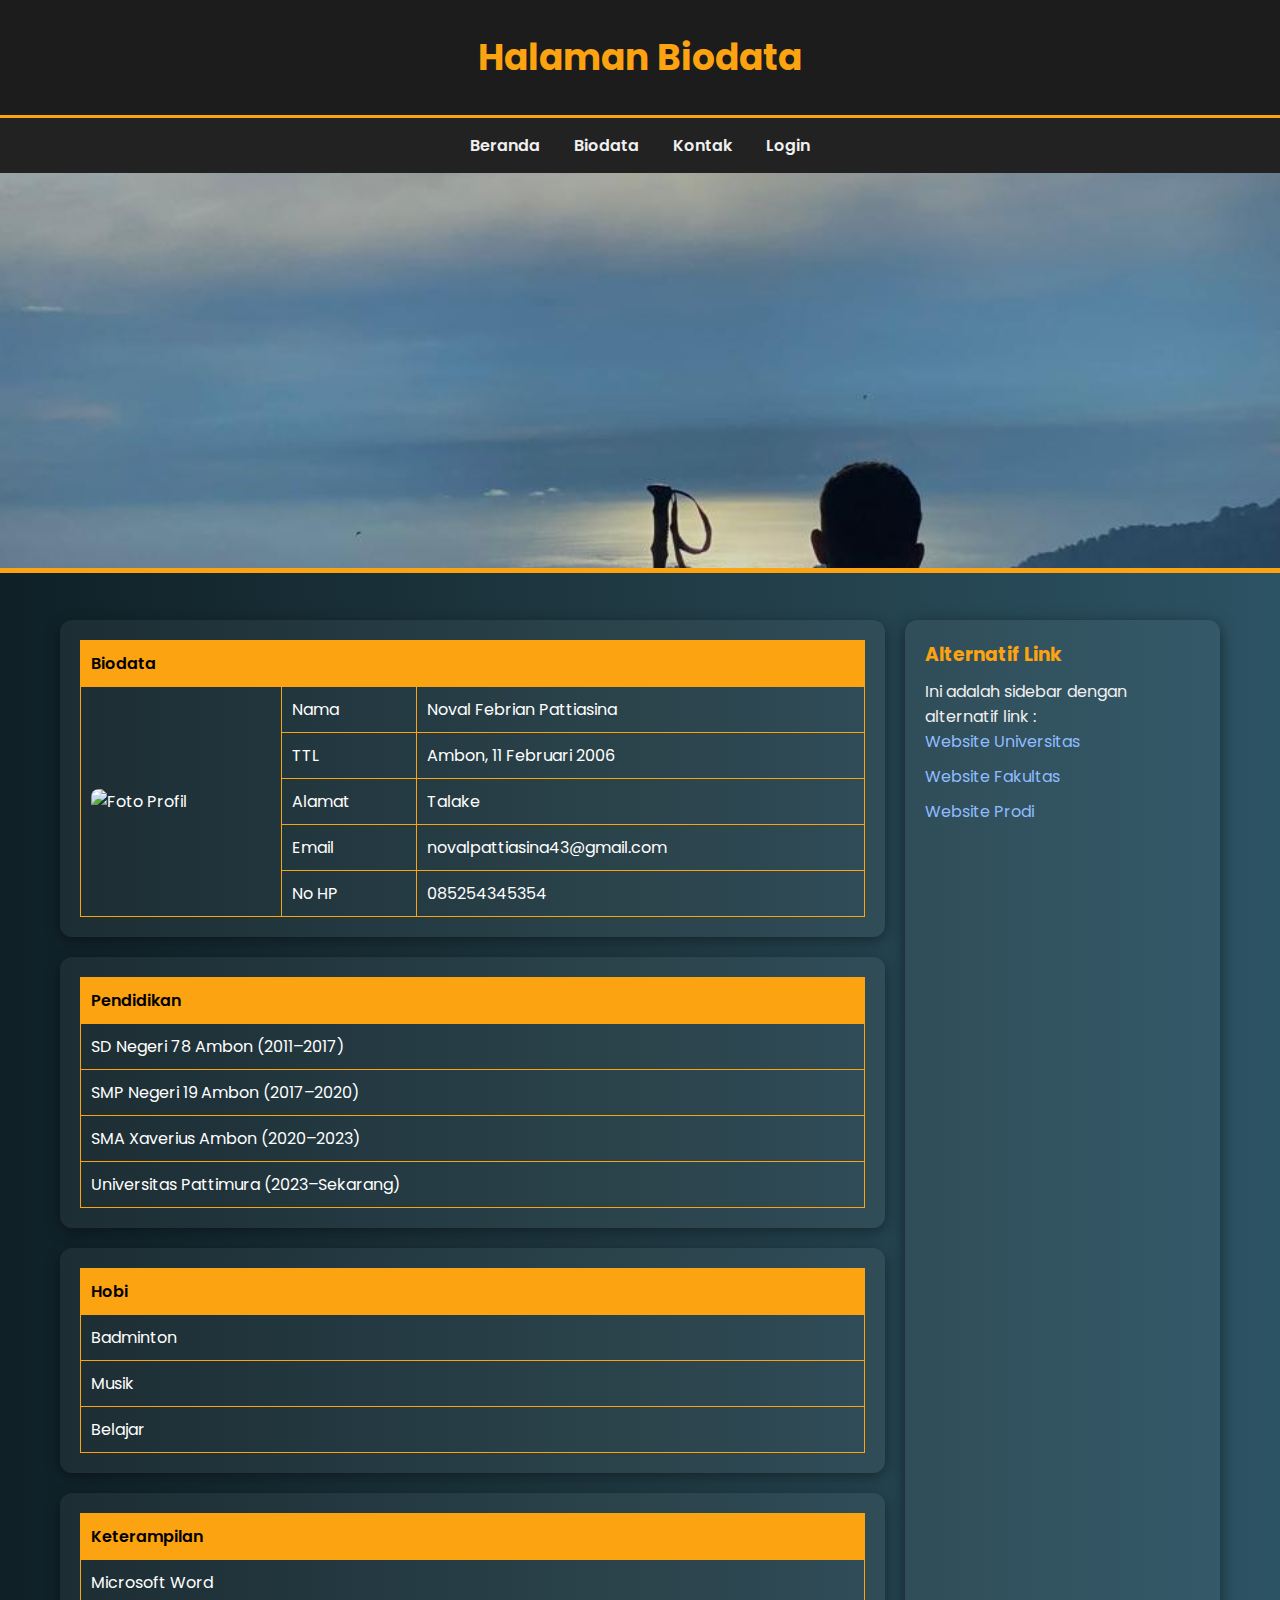
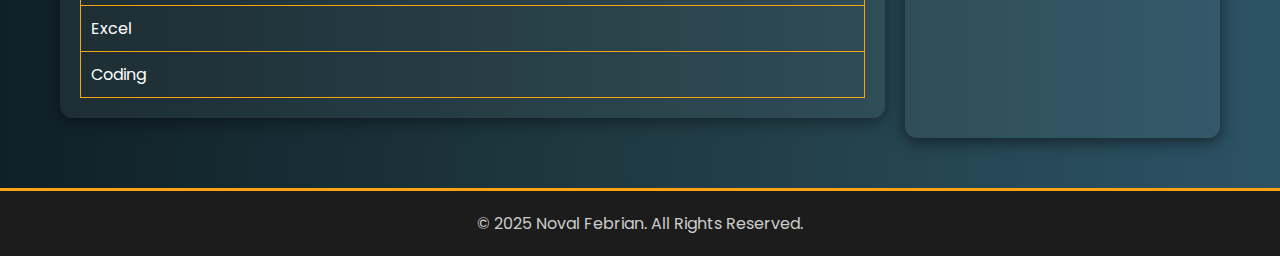
==== biodata.html @ e03f9ac2 "Add files via upload" ====
<!DOCTYPE html>
<html lang="id">
<head>
  <meta charset="UTF-8">
  <title>Halaman Biodata</title>
  <meta name="viewport" content="width=device-width, initial-scale=1.0">
  <link href="https://fonts.googleapis.com/css2?family=Poppins:wght@400;600&display=swap" rel="stylesheet">
  <style>
    * {
      margin: 0;
      padding: 0;
      box-sizing: border-box;
    }

    body {
      font-family: 'Poppins', sans-serif;
      background: linear-gradient(to right, #0f2027, #203a43, #2c5364);
      color: #f0f0f0;
    }

    header {
      background-color: #1c1c1c;
      padding: 30px;
      text-align: center;
      border-bottom: 3px solid #fca311;
    }

    header h1 {
      font-size: 36px;
      color: #fca311;
    }

    nav {
      background-color: #222;
      text-align: center;
      padding: 15px;
    }

    nav a {
      color: #f0f0f0;
      margin: 0 15px;
      text-decoration: none;
      font-weight: 600;
      transition: all 0.3s;
    }

    nav a:hover {
      color: #fca311;
    }

    .hero {
      width: 100%;
      max-height: 400px;
      object-fit: cover;
      border-bottom: 5px solid #fca311;
      margin-bottom: 20px;
    }

    .container {
      max-width: 1200px;
      margin: 0 auto;
      display: flex;
      gap: 20px;
      flex-wrap: wrap;
      padding: 20px;
    }

    .content {
      flex: 3;
    }

    .table-section {
      background-color: rgba(255, 255, 255, 0.05);
      padding: 20px;
      border-radius: 12px;
      margin-bottom: 20px;
      box-shadow: 0 4px 15px rgba(0, 0, 0, 0.4);
    }

    table {
      width: 100%;
      color: #fff;
      border-collapse: collapse;
    }

    th, td {
      border: 1px solid #fca311;
      padding: 10px;
      text-align: left;
    }

    th {
      background-color: #fca311;
      color: #000;
      font-weight: 600;
    }

    td img {
      border-radius: 8px;
    }

    aside {
      flex: 1;
      background-color: rgba(255, 255, 255, 0.05);
      padding: 20px;
      border-radius: 12px;
      box-shadow: 0 4px 15px rgba(0, 0, 0, 0.5);
    }

    aside h3 {
      color: #fca311;
      margin-bottom: 10px;
    }

    aside ul {
      list-style-type: none;
      padding-left: 0;
    }

    aside ul li {
      margin-bottom: 10px;
    }

    aside ul li a {
      color: #8fbcff;
      text-decoration: none;
      transition: color 0.3s;
    }

    aside ul li a:hover {
      color: #ffffff;
    }

    footer {
      text-align: center;
      background-color: #1c1c1c;
      color: #ccc;
      padding: 20px;
      margin-top: 30px;
      border-top: 3px solid #fca311;
    }

    @media (max-width: 768px) {
      .container {
        flex-direction: column;
      }
    }
  </style>
</head>

<body>

  <header>
    <h1>Halaman Biodata</h1>
  </header>

  <nav>
    <a href="beranda.html">Beranda</a>
    <a href="biodata.html">Biodata</a>
    <a href="kontak.html">Kontak</a>
    <a href="login.html">Login</a>
  </nav>

  <img src="wf.jpg" class="hero" alt="Banner Biodata">

  <div class="container">
    <div class="content">

      <div class="table-section">
        <table>
          <thead>
            <tr>
              <th colspan="3">Biodata</th>
            </tr>
          </thead>
          <tbody>
            <tr>
              <td rowspan="6"><img src="2sc.jpg" width="200" alt="Foto Profil"></td>
              <td>Nama</td>
              <td>Noval Febrian Pattiasina</td>
            </tr>
            <tr>
              <td>TTL</td>
              <td>Ambon, 11 Februari 2006</td>
            </tr>
            <tr>
              <td>Alamat</td>
              <td>Talake</td>
            </tr>
            <tr>
              <td>Email</td>
              <td>novalpattiasina43@gmail.com</td>
            </tr>
            <tr>
              <td>No HP</td>
              <td>085254345354</td>
            </tr>
          </tbody>
        </table>
      </div>

      <div class="table-section">
        <table>
          <thead>
            <tr><th>Pendidikan</th></tr>
          </thead>
          <tbody>
            <tr><td>SD Negeri 78 Ambon (2011–2017)</td></tr>
            <tr><td>SMP Negeri 19 Ambon (2017–2020)</td></tr>
            <tr><td>SMA Xaverius Ambon (2020–2023)</td></tr>
            <tr><td>Universitas Pattimura (2023–Sekarang)</td></tr>
          </tbody>
        </table>
      </div>

      <div class="table-section">
        <table>
          <thead>
            <tr><th>Hobi</th></tr>
          </thead>
          <tbody>
            <tr><td>Badminton</td></tr>
            <tr><td>Musik</td></tr>
            <tr><td>Belajar</td></tr>
          </tbody>
        </table>
      </div>

      <div class="table-section">
        <table>
          <thead>
            <tr><th>Keterampilan</th></tr>
          </thead>
          <tbody>
            <tr><td>Microsoft Word</td></tr>
            <tr><td>Excel</td></tr>
            <tr><td>Coding</td></tr>
          </tbody>
        </table>
      </div>

    </div>

    <aside>
      <h3>Alternatif Link</h3>
      <p>Ini adalah sidebar dengan alternatif link :</p>
      <ul>
        <li><a href="https://unpatti.ac.id/">Website Universitas</a></li>
        <li><a href="https://fst.unpatti.ac.id/">Website Fakultas</a></li>
        <li><a href="https://ilkom.fst.unpatti.ac.id/">Website Prodi</a></li>
      </ul>
    </aside>
  </div>

  <footer>
    <p>&copy; 2025 Noval Febrian. All Rights Reserved.</p>
  </footer>

</body>
</html>
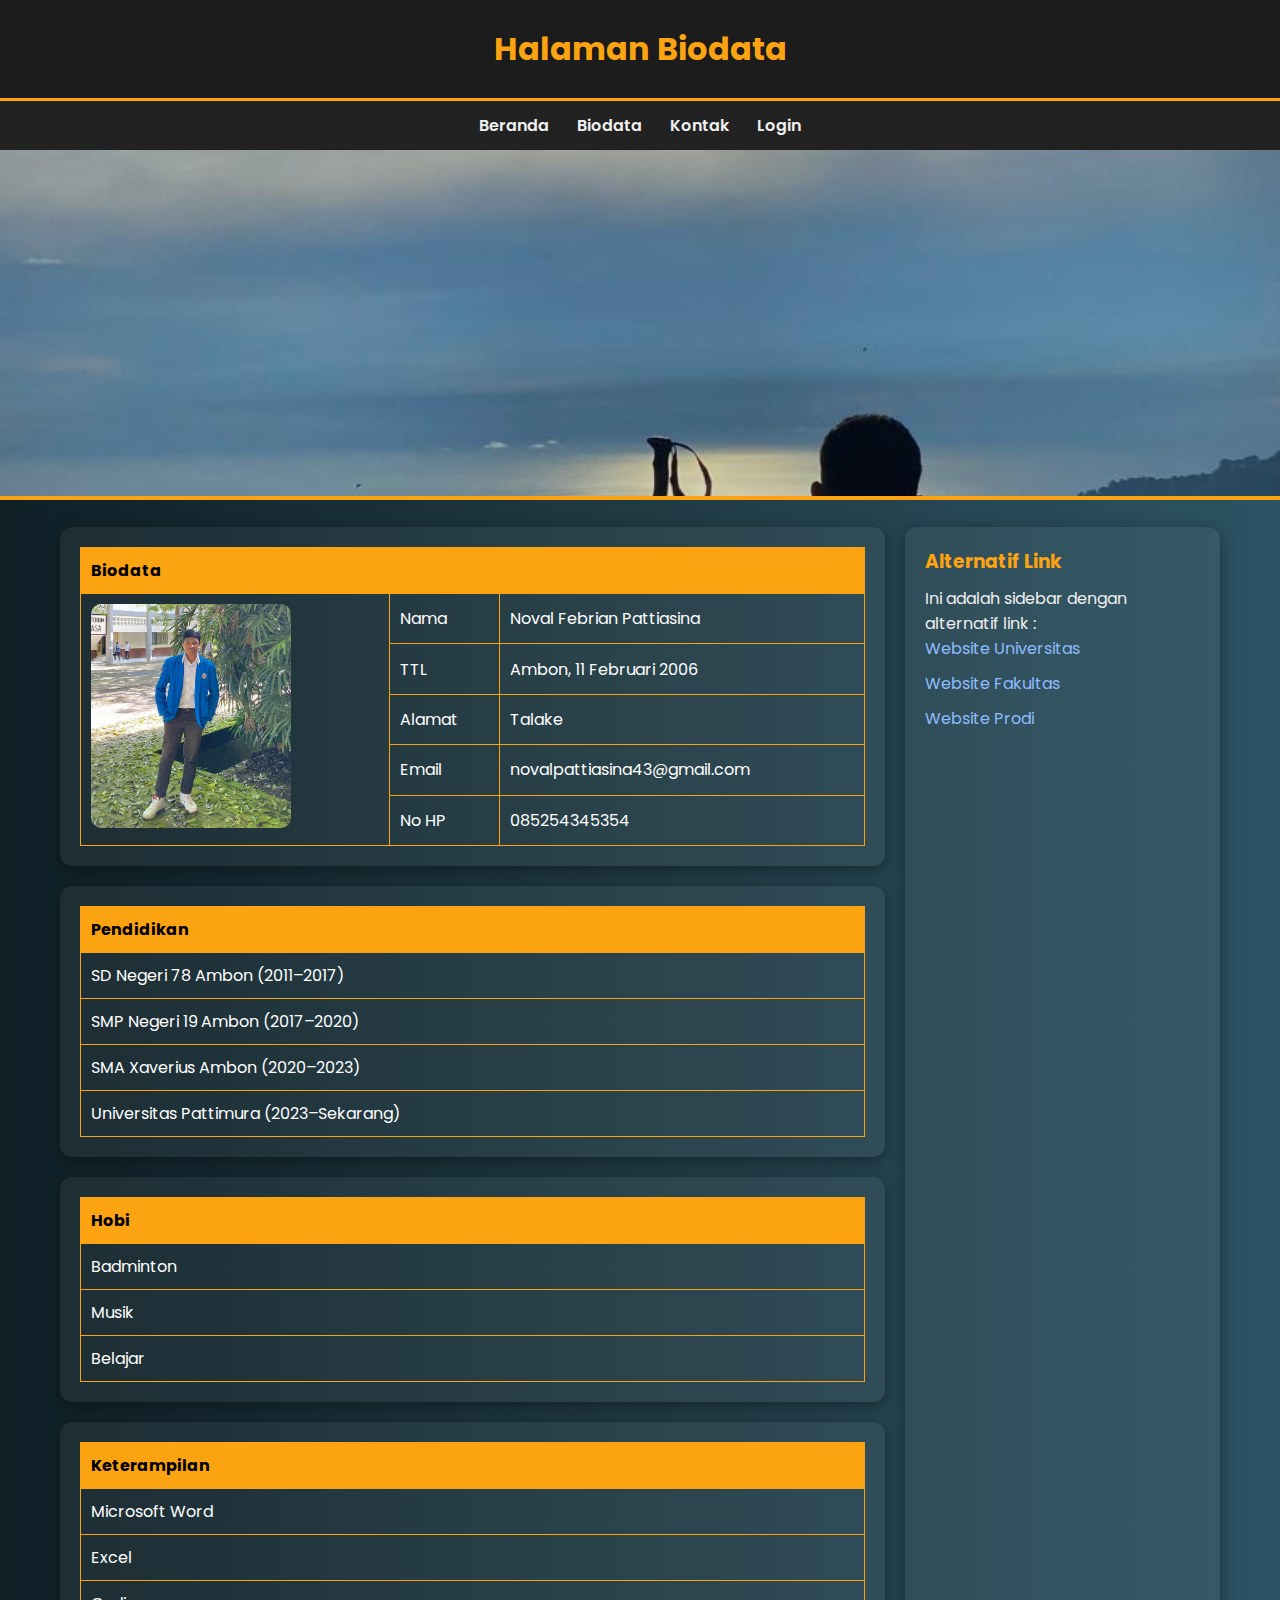
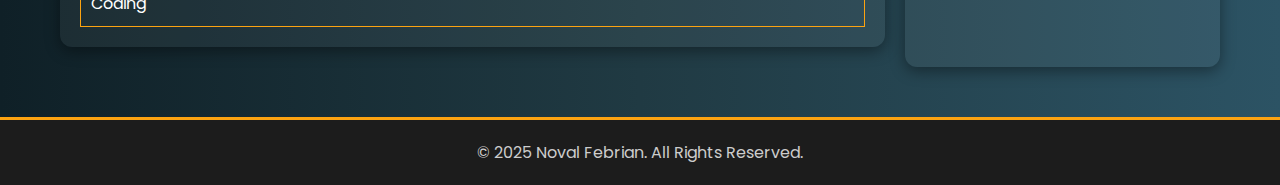
==== commit 6826d116: "Add files via upload" ====
--- a/biodata.html
+++ b/biodata.html
@@ -1,10 +1,10 @@
 <!DOCTYPE html>
 <html lang="id">
 <head>
-  <meta charset="UTF-8">
+  <meta charset="UTF-8" />
+  <meta name="viewport" content="width=device-width, initial-scale=1.0" />
   <title>Halaman Biodata</title>
-  <meta name="viewport" content="width=device-width, initial-scale=1.0">
-  <link href="https://fonts.googleapis.com/css2?family=Poppins:wght@400;600&display=swap" rel="stylesheet">
+  <link href="https://fonts.googleapis.com/css2?family=Poppins:wght@400;600&display=swap" rel="stylesheet" />
   <style>
     * {
       margin: 0;
@@ -20,28 +20,28 @@
 
     header {
       background-color: #1c1c1c;
-      padding: 30px;
+      padding: 25px;
       text-align: center;
       border-bottom: 3px solid #fca311;
     }
 
     header h1 {
-      font-size: 36px;
       color: #fca311;
+      font-size: 2rem;
     }
 
     nav {
       background-color: #222;
       text-align: center;
-      padding: 15px;
+      padding: 12px;
     }
 
     nav a {
       color: #f0f0f0;
-      margin: 0 15px;
+      margin: 0 12px;
       text-decoration: none;
       font-weight: 600;
-      transition: all 0.3s;
+      transition: color 0.3s;
     }
 
     nav a:hover {
@@ -50,37 +50,39 @@
 
     .hero {
       width: 100%;
-      max-height: 400px;
+      height: auto;
+      max-height: 350px;
       object-fit: cover;
-      border-bottom: 5px solid #fca311;
-      margin-bottom: 20px;
+      border-bottom: 4px solid #fca311;
     }
 
     .container {
       max-width: 1200px;
-      margin: 0 auto;
+      margin: auto;
+      padding: 20px;
       display: flex;
+      flex-wrap: wrap;
       gap: 20px;
-      flex-wrap: wrap;
-      padding: 20px;
     }
 
     .content {
       flex: 3;
+      min-width: 280px;
     }
 
     .table-section {
       background-color: rgba(255, 255, 255, 0.05);
       padding: 20px;
       border-radius: 12px;
+      box-shadow: 0 4px 15px rgba(0, 0, 0, 0.4);
       margin-bottom: 20px;
-      box-shadow: 0 4px 15px rgba(0, 0, 0, 0.4);
+      overflow-x: auto;
     }
 
     table {
       width: 100%;
+      border-collapse: collapse;
       color: #fff;
-      border-collapse: collapse;
     }
 
     th, td {
@@ -92,19 +94,21 @@
     th {
       background-color: #fca311;
       color: #000;
-      font-weight: 600;
     }
 
     td img {
-      border-radius: 8px;
+      border-radius: 10px;
+      max-width: 100%;
+      height: auto;
     }
 
     aside {
       flex: 1;
+      min-width: 260px;
       background-color: rgba(255, 255, 255, 0.05);
       padding: 20px;
       border-radius: 12px;
-      box-shadow: 0 4px 15px rgba(0, 0, 0, 0.5);
+      box-shadow: 0 4px 15px rgba(0, 0, 0, 0.4);
     }
 
     aside h3 {
@@ -113,7 +117,7 @@
     }
 
     aside ul {
-      list-style-type: none;
+      list-style: none;
       padding-left: 0;
     }
 
@@ -124,7 +128,7 @@
     aside ul li a {
       color: #8fbcff;
       text-decoration: none;
-      transition: color 0.3s;
+      transition: 0.3s;
     }
 
     aside ul li a:hover {
@@ -132,24 +136,42 @@
     }
 
     footer {
-      text-align: center;
       background-color: #1c1c1c;
       color: #ccc;
-      padding: 20px;
+      text-align: center;
+      padding: 20px;
+      border-top: 3px solid #fca311;
       margin-top: 30px;
-      border-top: 3px solid #fca311;
-    }
-
+    }
+
+    /* RESPONSIVE MODE */
     @media (max-width: 768px) {
+      nav a {
+        display: block;
+        margin: 8px 0;
+      }
+
       .container {
         flex-direction: column;
+        padding: 10px;
+      }
+
+      header h1 {
+        font-size: 1.6rem;
+      }
+
+      th, td {
+        font-size: 14px;
+      }
+
+      .hero {
+        max-height: 250px;
       }
     }
   </style>
 </head>
 
 <body>
-
   <header>
     <h1>Halaman Biodata</h1>
   </header>
@@ -169,9 +191,7 @@
       <div class="table-section">
         <table>
           <thead>
-            <tr>
-              <th colspan="3">Biodata</th>
-            </tr>
+            <tr><th colspan="3">Biodata</th></tr>
           </thead>
           <tbody>
             <tr>
@@ -179,31 +199,17 @@
               <td>Nama</td>
               <td>Noval Febrian Pattiasina</td>
             </tr>
-            <tr>
-              <td>TTL</td>
-              <td>Ambon, 11 Februari 2006</td>
-            </tr>
-            <tr>
-              <td>Alamat</td>
-              <td>Talake</td>
-            </tr>
-            <tr>
-              <td>Email</td>
-              <td>novalpattiasina43@gmail.com</td>
-            </tr>
-            <tr>
-              <td>No HP</td>
-              <td>085254345354</td>
-            </tr>
-          </tbody>
-        </table>
-      </div>
-
-      <div class="table-section">
-        <table>
-          <thead>
-            <tr><th>Pendidikan</th></tr>
-          </thead>
+            <tr><td>TTL</td><td>Ambon, 11 Februari 2006</td></tr>
+            <tr><td>Alamat</td><td>Talake</td></tr>
+            <tr><td>Email</td><td>novalpattiasina43@gmail.com</td></tr>
+            <tr><td>No HP</td><td>085254345354</td></tr>
+          </tbody>
+        </table>
+      </div>
+
+      <div class="table-section">
+        <table>
+          <thead><tr><th>Pendidikan</th></tr></thead>
           <tbody>
             <tr><td>SD Negeri 78 Ambon (2011–2017)</td></tr>
             <tr><td>SMP Negeri 19 Ambon (2017–2020)</td></tr>
@@ -215,9 +221,7 @@
 
       <div class="table-section">
         <table>
-          <thead>
-            <tr><th>Hobi</th></tr>
-          </thead>
+          <thead><tr><th>Hobi</th></tr></thead>
           <tbody>
             <tr><td>Badminton</td></tr>
             <tr><td>Musik</td></tr>
@@ -228,9 +232,7 @@
 
       <div class="table-section">
         <table>
-          <thead>
-            <tr><th>Keterampilan</th></tr>
-          </thead>
+          <thead><tr><th>Keterampilan</th></tr></thead>
           <tbody>
             <tr><td>Microsoft Word</td></tr>
             <tr><td>Excel</td></tr>
@@ -255,6 +257,5 @@
   <footer>
     <p>&copy; 2025 Noval Febrian. All Rights Reserved.</p>
   </footer>
-
 </body>
 </html>
